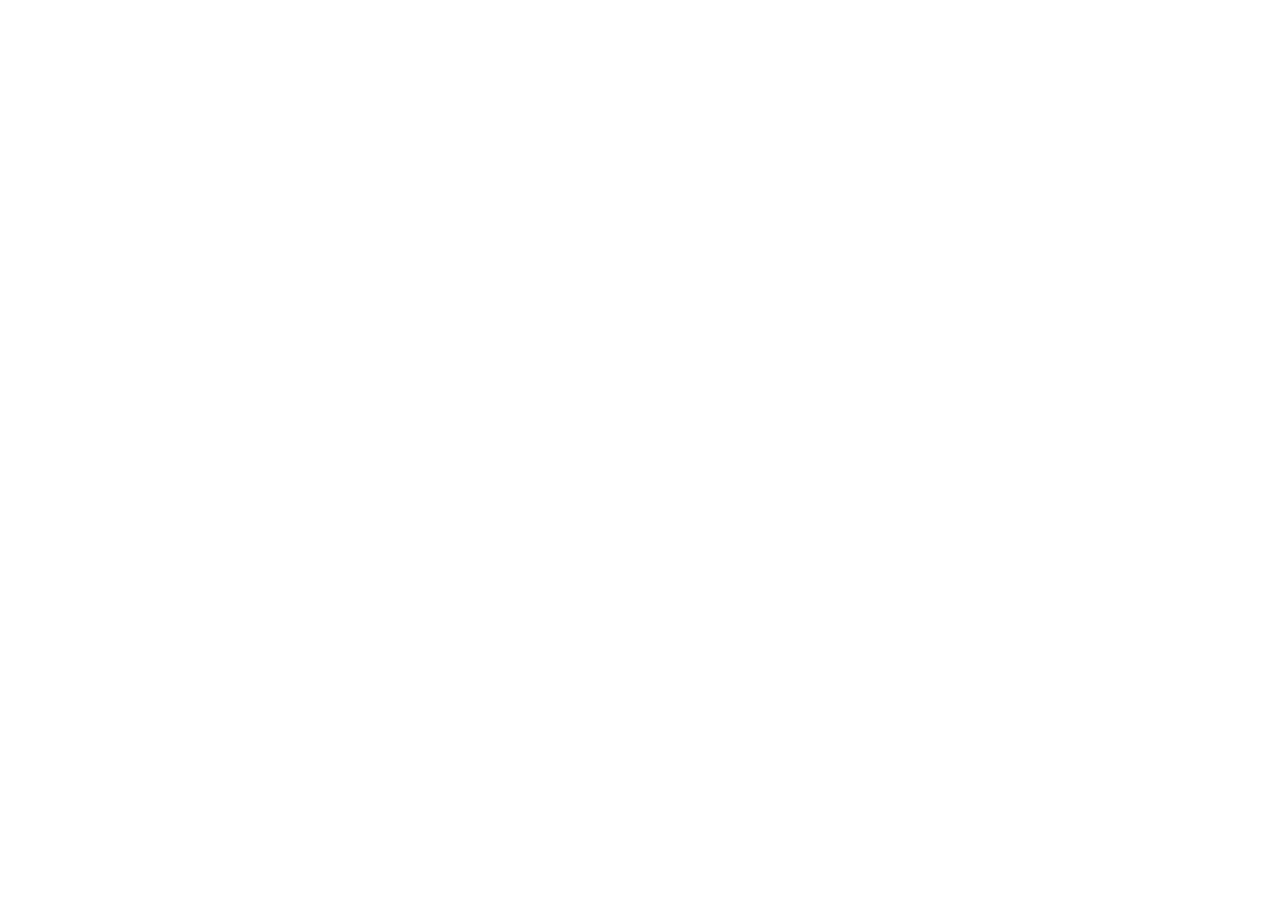
==== login.html @ 378d0d62 "Create login.html" ====
<!DOCTYPE html>
<html lang="en">
<head>
	<title>Login to your Telegram account</title>
	<meta charset="utf-8">
	<link rel="stylesheet" href="assets/css/normalize.css">
	<link rel="stylesheet" href="assets/css/main.css">
	<link href='//fonts.googleapis.com/css?family=Open+Sans' rel='stylesheet' type='text/css'>
</head>
<body>
	<div class="login-box">
		<div class="left"></div>
		<div class="right"><div>
	</div>
</body>
</html>
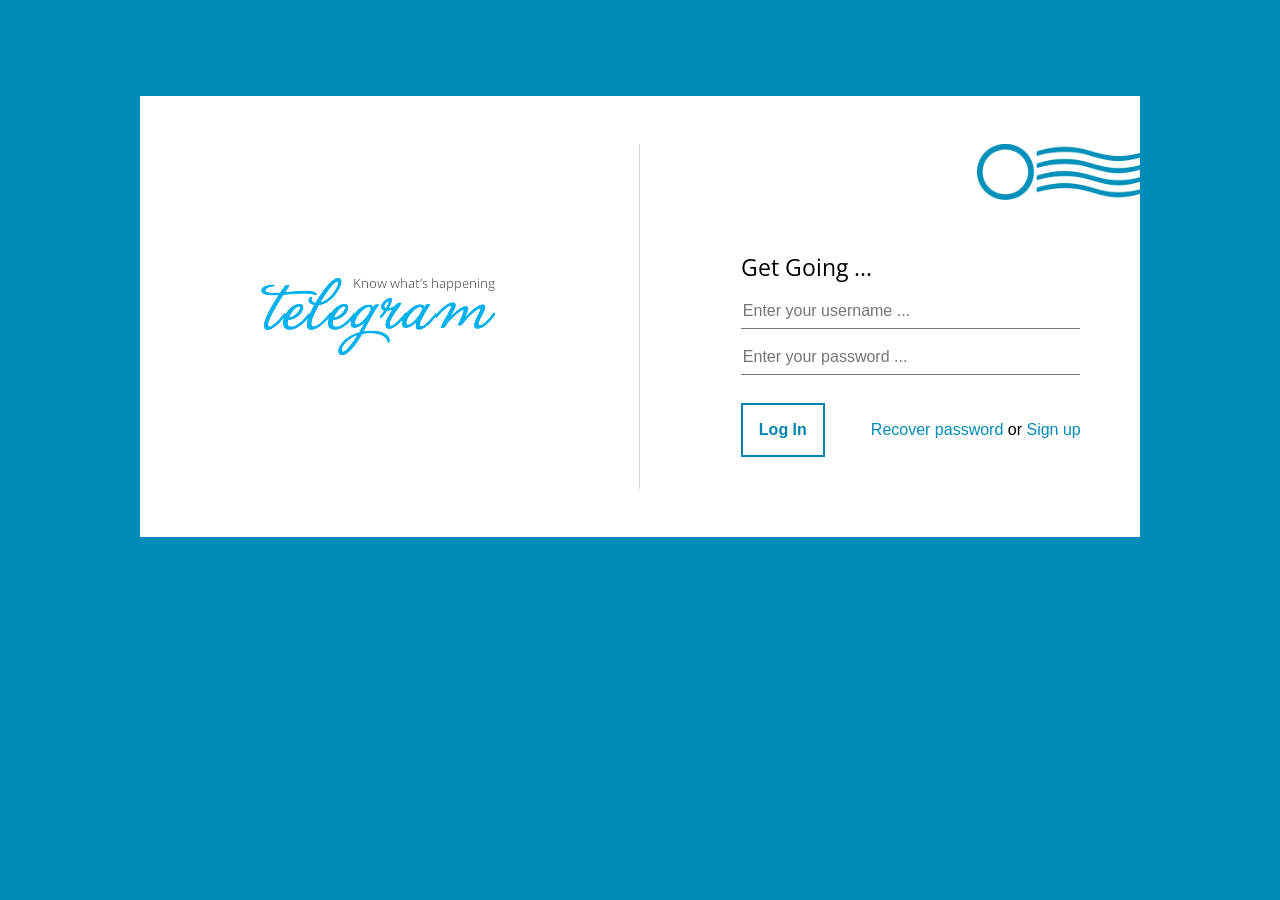
==== commit 97f316ab: "First step login page with Foundation" ====
--- a/login.html
+++ b/login.html
@@ -4,13 +4,42 @@
 	<title>Login to your Telegram account</title>
 	<meta charset="utf-8">
 	<link rel="stylesheet" href="assets/css/normalize.css">
+	<link rel="stylesheet" href="assets/css/foundation.css">
 	<link rel="stylesheet" href="assets/css/main.css">
-	<link href='//fonts.googleapis.com/css?family=Open+Sans' rel='stylesheet' type='text/css'>
+	<link href='http://fonts.googleapis.com/css?family=Open+Sans' rel='stylesheet' type='text/css'>
 </head>
-<body>
-	<div class="login-box">
-		<div class="left"></div>
-		<div class="right"><div>
+<body class="login">
+	<div class="row container">
+		
+		<div class="row">		
+			<div class="large-6 column box left">
+				<img class="medium-push-3" src="assets/images/telegram-logo.png" alt="Telegram logo" title="Telegram: know what's happening!">
+			</div>
+			<div class="large-5 column box">
+				<div class="row">
+					<img class="column right postmark" src="assets/images/postmark.png" alt="Telegram postmark">
+				</div>
+				<h4 class="subheading">Get Going ...</h2>
+				<form>
+					<div class="row">
+						<div class="column">
+							<input type="text" placeholder="Enter your username ..." />
+						</div>
+					</div>
+					<div class="row">
+						<div class="column">
+							<input type="password" placeholder="Enter your password ..." />
+						</div>
+					</div>
+					<div class="row button-row">
+						<div class="column">
+							<button>Log In</button>
+							<span><a href="#">Recover password</a> or <a href="#">Sign up</a>
+						</div>
+					</div>
+				</form>
+			</div>
+		</div>
 	</div>
 </body>
 </html>
--- a/assets/css/main.css
+++ b/assets/css/main.css
@@ -0,0 +1,14 @@
+/* Telegram Main */
+
+
+.login { background-color: #008CB8; padding-top: 6rem;}
+.login .container { background: #fff; color: #000; padding: 3rem 0; }
+.login .box.left { border-right: 1px solid #d3d3d3; padding-top: 13%; padding-bottom: 13%; }
+.login input[type="text"], .login input[type="password"] { border-width: 0 0 1px 0; width: 85%; color: #000; margin-top: 0.2rem; margin-bottom: 0.5rem; line-height: 2rem; }
+.login .logo { max-width: 234px; margin: 0 auto; }
+.login .button-row { margin-top: 1.2rem; }
+.login .button-row span { text-align: right; display: inline-block; width: 63%;}
+.login button { border: 2px solid #0084B2; color: #0084B2; background: transparent; font-weight: bold; padding: 1rem;}
+.postmark { position: relative; right: 0; max-height: 66px; max-width: 193px; margin-bottom: 3rem; }
+
+
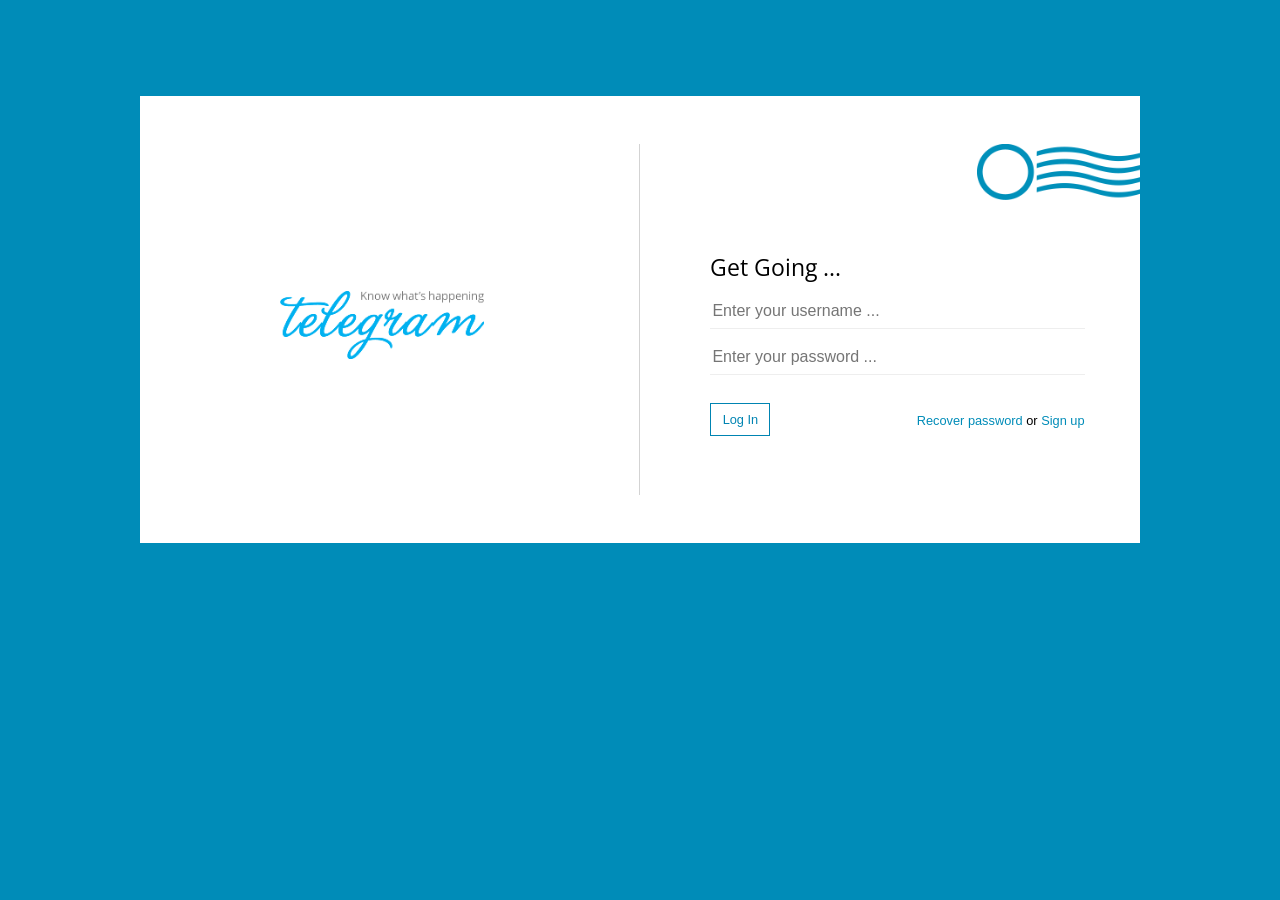
==== commit 2e14178f: "Improved responsiveness" ====
--- a/login.html
+++ b/login.html
@@ -1,45 +1,48 @@
-<!DOCTYPE html>
-<html lang="en">
-<head>
-	<title>Login to your Telegram account</title>
-	<meta charset="utf-8">
-	<link rel="stylesheet" href="assets/css/normalize.css">
-	<link rel="stylesheet" href="assets/css/foundation.css">
-	<link rel="stylesheet" href="assets/css/main.css">
-	<link href='http://fonts.googleapis.com/css?family=Open+Sans' rel='stylesheet' type='text/css'>
-</head>
-<body class="login">
-	<div class="row container">
-		
-		<div class="row">		
-			<div class="large-6 column box left">
-				<img class="medium-push-3" src="assets/images/telegram-logo.png" alt="Telegram logo" title="Telegram: know what's happening!">
-			</div>
-			<div class="large-5 column box">
-				<div class="row">
-					<img class="column right postmark" src="assets/images/postmark.png" alt="Telegram postmark">
-				</div>
-				<h4 class="subheading">Get Going ...</h2>
-				<form>
-					<div class="row">
-						<div class="column">
-							<input type="text" placeholder="Enter your username ..." />
-						</div>
-					</div>
-					<div class="row">
-						<div class="column">
-							<input type="password" placeholder="Enter your password ..." />
-						</div>
-					</div>
-					<div class="row button-row">
-						<div class="column">
-							<button>Log In</button>
-							<span><a href="#">Recover password</a> or <a href="#">Sign up</a>
-						</div>
-					</div>
-				</form>
-			</div>
-		</div>
-	</div>
-</body>
-</html>
+<!DOCTYPE html>
+<html lang="en">
+<head>
+  <title>Login to your Telegram account</title>
+  <meta charset="utf-8">
+  <link rel="stylesheet" href="assets/css/normalize.css">
+  <link rel="stylesheet" href="assets/css/foundation.css">
+  <link rel="stylesheet" href="assets/css/main.css">
+  <link href='http://fonts.googleapis.com/css?family=Open+Sans' rel='stylesheet' type='text/css'>
+</head>
+<body class="login">
+  <div class="row container">
+    <div class="row right">
+      <img class="column right postmark" src="assets/images/postmark.png" alt="Telegram postmark">
+    </div>
+    <div class="row">   
+      <div class="large-6 medium-6 column box left">
+        <img class="logo column medium-10 medium-centered small-centered" src="assets/images/telegram-logo.png" alt="Telegram logo" title="Telegram: know what's happening!">
+      </div>
+      <div class="large-6 medium-6 column">
+        <div class="large-10 medium-10 small-10 column large-centered medium-centered small-centered">
+          <h4 class="subheading">Get Going ...</h4>
+          <form>
+            <div class="row">
+              <div class="column">
+                  <input type="text" placeholder="Enter your username ..." />
+              </div>
+            </div>
+            <div class="row">
+              <div class="column">
+                  <input type="password" placeholder="Enter your password ..." />
+              </div>
+            </div>
+            <div class="row button-row">
+              <div class="large-3 column">
+                <button>Log In</button>
+              </div>
+              <div class="large-9 column text-right medium-only-text-left small-only-text-left end">
+                <span class="links"><a href="#">Recover password</a> or <a href="#">Sign up</a></span>
+              </div>
+            </div>
+          </form>
+        </div>
+      </div>
+    </div>
+  </div>
+</body>
+</html>
--- a/assets/css/main.css
+++ b/assets/css/main.css
@@ -1,14 +1,48 @@
-/* Telegram Main */
-
-
-.login { background-color: #008CB8; padding-top: 6rem;}
-.login .container { background: #fff; color: #000; padding: 3rem 0; }
-.login .box.left { border-right: 1px solid #d3d3d3; padding-top: 13%; padding-bottom: 13%; }
-.login input[type="text"], .login input[type="password"] { border-width: 0 0 1px 0; width: 85%; color: #000; margin-top: 0.2rem; margin-bottom: 0.5rem; line-height: 2rem; }
-.login .logo { max-width: 234px; margin: 0 auto; }
-.login .button-row { margin-top: 1.2rem; }
-.login .button-row span { text-align: right; display: inline-block; width: 63%;}
-.login button { border: 2px solid #0084B2; color: #0084B2; background: transparent; font-weight: bold; padding: 1rem;}
-.postmark { position: relative; right: 0; max-height: 66px; max-width: 193px; margin-bottom: 3rem; }
-
-
+ /* Telegram Main */
+
+
+.login { background-color: #008CB8; padding-top: 6rem;}
+.login .container { background: #fff; color: #000; padding: 3rem 0; }
+.login .box.left { border-right: 1px solid #d3d3d3; height: 315px; }
+.login input[type="text"], .login input[type="password"] { border-width: 0 0 1px 0; border-color:#EEEEEE; width: 100%; color: #000; margin-top: 0.2rem; margin-bottom: 0.5rem; line-height: 2rem; }
+.login .logo { max-width: 234px; margin: 0 auto; display: block; position: relative; top: 42%; }
+.login .button-row { margin-top: 1.2rem; font-size: 0.8rem !important; }
+.login .button-row span.links { text-align: right; display: inline-block; line-height: 2.3rem; }
+.login button { font-size: 0.8rem !important; border: 1px solid #0084B2; color: #0084B2; background: transparent; padding: 0.5rem; min-width: 60px; }
+.postmark { position: relative; max-height: 66px; max-width: 193px; margin-bottom: 3rem; }
+
+
+/* Tablet-ish */
+@media only screen and (min-width: 40.063em) and (max-width: 64em){}
+.login { padding: 6rem 3rem 6rem 3rem; }
+.login .box.left { height: 351px; }
+/*.login .button-row span.links { font-size: .9rem; }*/
+/*.login .box.left{ border: none; }*/
+/*.login .container { padding: 3rem; }*/
+
+/* Small tablet */
+ @media only screen and (min-width: 40.063em) and (min-width: 40.063em) {
+.login { padding: 6rem 3rem 6rem 3rem; }
+/*.login .container { padding: 3rem; }*/
+
+}
+
+/* Phone-ish */
+@media only screen and (max-width: 40em) {
+  .login { padding: 6rem 3rem 6rem 3rem; }/*
+  .login .container { padding: 3rem 0 3rem 3rem; }*/
+  .login .box.left { border-right: none; height: 190px; }
+  .postmark { margin-bottom: 0; }
+  /*.login .button-row span.links { font-size: .9rem; }*/
+  /*.login .button-row span { display: block; }*/
+
+}
+/*@media only screen and (max-width: 30em){
+  .login .button-row span { display: block; }
+}
+640px
+*/
+/*Large: min-width: 64.063em / 1025px */ 
+  /* max-width: 90em / 1440px */
+  /* max-width: 120em / 1920px */
+/* Medium: 40.063em / 641px */ 
